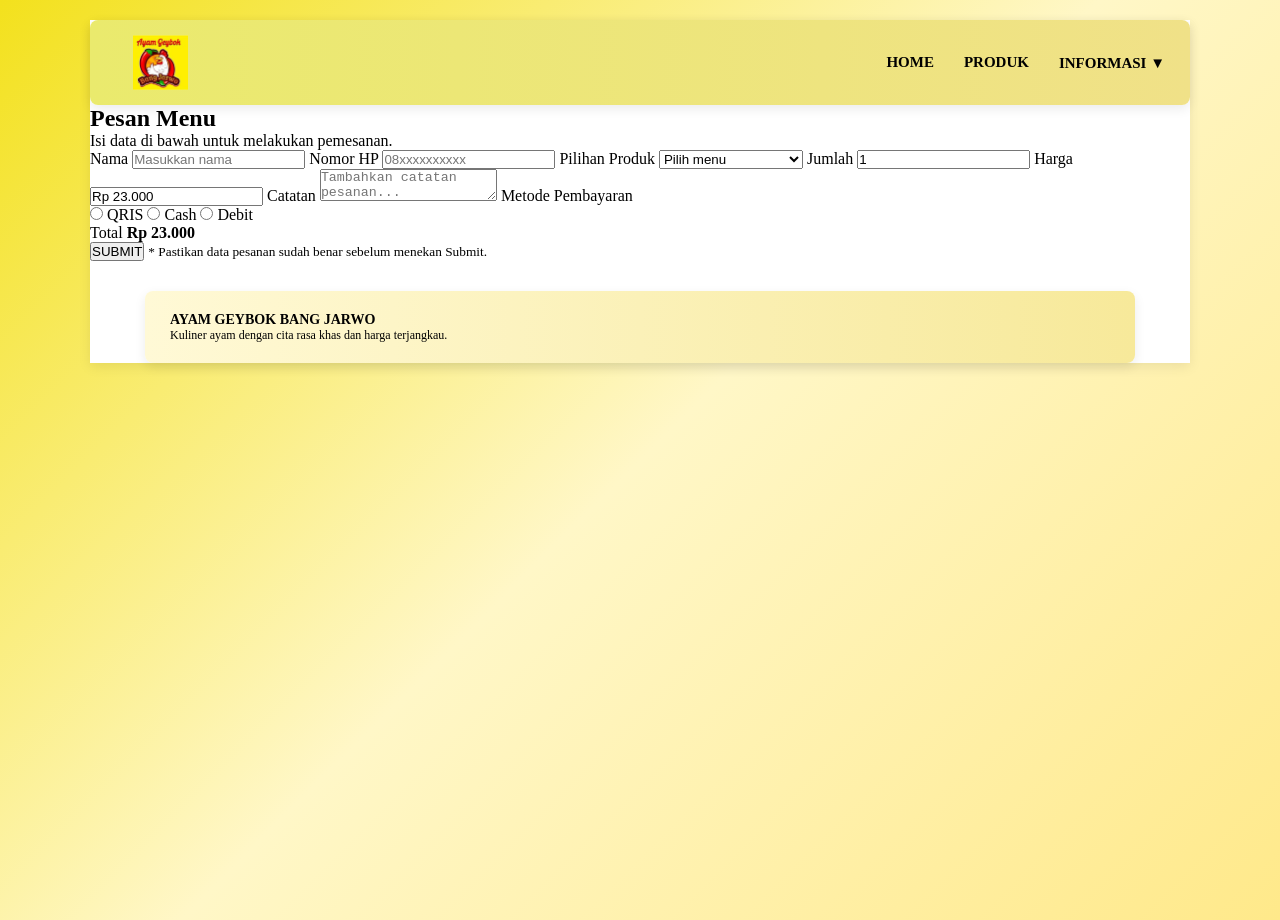
==== pemesanan.html @ 00e45d8b "Merge pull request #2 from Marvine236/patch-2 Add Pemesanan page with order form" ====
<!DOCTYPE html>
<html lang="id">

<head>

    <meta charset="UTF-8">

    <meta name="viewport"
        content="width=device-width, initial-scale=1.0">

    <title>Pemesanan - Ayam Geybok Bang Jarwo</title>

    <link rel="stylesheet" href="style.css">

</head>


<body>

<div class="container">


    <!-- HEADER -->
    <header>

        <div class="logo">

            <img src="image/logo.jpg"
                alt="Logo UMKM">

        </div>


        <nav>

            <a href="index.html">
                HOME
            </a>

            <a href="index.html#produk">
                PRODUK
            </a>


            <div class="dropdown">

                <a href="#">
                    INFORMASI ▼
                </a>


                <div class="dropdown-content">

                    <a href="index.html#produk">
                        PRODUK UNGGULAN
                    </a>

                    <a href="index.html#lokasi">
                        LOKASI
                    </a>

                    <a href="pemesanan.html">
                        PEMESANAN
                    </a>

                </div>

            </div>

        </nav>

    </header>


    <!-- FORM PEMESANAN -->
    <section class="order">

        <div class="order-container">

            <h2>
                Pesan Menu
            </h2>

            <p>
                Isi data di bawah untuk melakukan pemesanan.
            </p>


            <form>


                <!-- NAMA -->
                <label for="nama">
                    Nama
                </label>

                <input
                    type="text"
                    id="nama"
                    placeholder="Masukkan nama">


                <!-- NOMOR HP -->
                <label for="nomor">
                    Nomor HP
                </label>

                <input
                    type="text"
                    id="nomor"
                    placeholder="08xxxxxxxxxx">


                <!-- PRODUK -->
                <label for="produk">
                    Pilihan Produk
                </label>

                <select id="produk">

                    <option>
                        Pilih menu
                    </option>

                    <option>
                        Paket Ayam Blonde
                    </option>

                    <option>
                        Paket Ayam Geybok
                    </option>

                    <option>
                        Paket Ayam Kriuk
                    </option>

                </select>


                <!-- JUMLAH -->
                <label for="jumlah">
                    Jumlah
                </label>

                <input
                    type="number"
                    id="jumlah"
                    value="1"
                    min="1">


                <!-- HARGA -->
                <label for="harga">
                    Harga
                </label>

                <input
                    type="text"
                    id="harga"
                    value="Rp 23.000"
                    readonly>


                <!-- CATATAN -->
                <label for="catatan">
                    Catatan
                </label>

                <textarea
                    id="catatan"
                    placeholder="Tambahkan catatan pesanan..."></textarea>


                <!-- PEMBAYARAN -->
                <label>
                    Metode Pembayaran
                </label>


                <div class="payment">

                    <label>

                        <input
                            type="radio"
                            name="payment"
                            value="QRIS">

                        QRIS

                    </label>


                    <label>

                        <input
                            type="radio"
                            name="payment"
                            value="Cash">

                        Cash

                    </label>


                    <label>

                        <input
                            type="radio"
                            name="payment"
                            value="Debit">

                        Debit

                    </label>

                </div>


                <!-- TOTAL -->
                <div class="total">

                    <span>
                        Total
                    </span>

                    <strong>
                        Rp 23.000
                    </strong>

                </div>


                <!-- SUBMIT -->
                <button
                    type="button"
                    onclick="alert('Pesanan berhasil dikirim!')">

                    SUBMIT

                </button>


                <small>

                    * Pastikan data pesanan sudah benar
                    sebelum menekan Submit.

                </small>


            </form>

        </div>

    </section>


    <!-- FOOTER -->
    <footer>

        <div class="footer-content">

            <h3>
                AYAM GEYBOK BANG JARWO
            </h3>

            <p>
                Kuliner ayam dengan cita rasa khas
                dan harga terjangkau.
            </p>

            <div class="social">

                <a href="#">
                    <i class="fab fa-instagram"></i>
                </a>

                <a href="#">
                    <i class="fab fa-facebook"></i>
                </a>

                <a href="#">
                    <i class="fab fa-whatsapp"></i>
                </a>

            </div>

        </div>

    </footer>


</div>

</body>
</html>
---- style.css ----
/* reset keseluruhan */
* {
    margin: 0;
    padding: 0;
    box-sizing: border-box;
}

/* warna */
:root {
    --yellow: #f3e11d;
    --yellow-light: #fff7c7;
    --yellow-soft: #ffe98a;

    --header-light: #eaea6d;
    --header-soft: #f0e188;

    --footer-light: #fcfcb3;
    --footer-soft: #e2e45f;

    --black: #000000;
    --brown: #6b4f00;
    --red: chocolate;
    --white: #ffffff;
}

/* body */
body {
    font-family: Georgia, 'Times New Roman', Times, serif;
    background: linear-gradient(135deg, #f3e11d, #fff7c7,#ffe98a);
    color: black;
    min-height: 100vh;
}

/* container */
.container {
    width: 90%;
    max-width: 1100px;
    margin: 20px auto;
    background-color: white;
    box-shadow: 0 4px 12px rgba(0, 0, 0, 0.08);
}

/* header */
header {
    width: 100%;
    min-height: 55px;
    padding: 15px 25px;
    display: flex;
    justify-content: space-between;
    align-items: center;
    background: linear-gradient(90deg,#eaea6d, #f0e188 );
    border-radius: 8px;
    box-shadow: 0 4px 12px rgba(0, 0, 0, 0.08);
}

/* logo */
.logo {
    font-size: 10px;
    font-weight: bold;
    line-height: 10px;
}

.logo span {
    display: block;
    font-size: 10px;
}

/* gambar logo di header */
.logo img {
    display: block;
    width: 90px;
    height: 55px;
    object-fit: contain;
}

/* navigasi */
nav {
    display: flex;
    align-items: center;
    gap: 30px;
}

nav a {
    color: black;
    font-size: 15px;
    font-weight: bold;
    cursor: pointer;
    text-decoration: none;
    white-space: nowrap;
}

nav a:hover {
    color: #6b4f00;
}

/* dropdown */
.dropdown {
    position: relative;
}

.dropdown-content {
    position: absolute;
    top: 25px;
    right: 0;
    width: 150px;
    padding: 8px 0;
    background: linear-gradient(135deg,#f3e11d,#fff7c7);
    border-radius: 10px;
    display: none;
    box-shadow: 0 5px 15px rgba(0, 0, 0, 0.15);
    z-index: 100;
}

.dropdown:hover .dropdown-content {
    display: block;
}

.dropdown-content a {
    display: block;
    padding: 9px 15px;
    font-size: 10px;
    font-weight: bold;
    color: black;
    text-decoration: none;
    white-space: normal;
}

.dropdown-content a:hover {
    background: #f3e11d;
    color: #6b4f00;
}


/* bagian umkm / hero */
.hero {
    width: 100%;
    min-height: 190px;
    padding: 20px;
    display: flex;
    flex-direction: row;
    align-items: center;
    justify-content: space-between;
    gap: 30px;
    background-color: #fffdf0;
}

/* teks */
.hero-text {
    width: 45%;
}

.hero-text h1 {
    margin-bottom: 12px;
    font-size: clamp(25px, 3vw, 35px);
    font-weight: 900;
    color: black;
}

.hero-text p {
    margin-bottom: 18px;
    font-size: 13px;
    line-height: 1.5;
    max-width: 450px;
}

/* button */
.button {
    display: inline-block;
    padding: 8px 11px;
    background-color: black;
    color: white;
    text-decoration: none;
    font-size: 10px;
    font-weight: bold;
    border-radius: 15px;
    transition: 0.2s;
}

.button:hover {
    background-color: #6b4f00;
}

/* gambar di hero */
.hero-image {
    width: 45%;
}

.hero-image img {
    display: block;
    width: 100%;
    height: 300px;
    object-fit: cover;
    border: 1px solid black;
    border-radius: 5px;
}

/* produk ungulan */
.products {
    width: 100%;
    padding: 25px 20px;
    background: linear-gradient(135deg,#fff7c7,#ffe98a);
}

.products h2 {
    margin-bottom: 15px;
    font-size: 20px;
    color: black;
}

/* produk list */
.product-list {
    width: 100%;
    display: flex;
    flex-direction: row;
    gap: 12px;
}

/* produk card */
.product-card {
    flex: 1;
    min-width: 0;
}

.product-card img {
    display: block;
    width: 100%;
    height: 200px;
    object-fit: cover;
    border: 1px solid black;
    border-radius: 4px;
}

.product-card p {
    margin-top: 7px;
    font-size: 8px;
    font-weight: bold;
}

.product-card span {
    display: block;
    margin-top: 3px;
    font-size: 8px;
    color: #6b4f00;
}

/* lokasi */
.location {
    width: 100%;
    padding: 25px 20px;
    min-height: 210px;
    display: flex;
    flex-direction: row;
    align-items: center;
    justify-content: space-between;
    gap: 30px;
    background-color: #fffdf0;
}

/* teks di lokasi */
.location-text {
    width: 35%;
}

.location-text h2 {
    margin-bottom: 8px;
    font-size: 20px;
    color: black;
}

.location-text p {
    font-size: 15px;
    line-height: 1.5;
    max-width: 350px;
}

/* gambar di lokasi */
.location-image {
    width: 55%;
}

.location-image img {
    display: block;
    width: 100%;
    height: 100px;
    object-fit: cover;
    border: 1px solid black;
    border-radius: 5px;
}

/* footer */
footer {
    width: 90%;
    max-width: 1100px;
    margin: 30px auto;
    padding: 20px 25px;
    display: flex;
    justify-content: space-between;
    align-items: center;
    background: linear-gradient(90deg, #fff9d6, #f7e99a);
    font-size: 12px;
    border-radius: 8px;
    box-shadow: 0 4px 12px rgba(0,0,0,0.08);
    flex-wrap: wrap;
    gap: 15px;
}

.footer-left {
    display: flex;
    align-items: center;
    gap: 10px;
    font-weight: bold;
}

.footer-left img {
    width: 40px;
    height: 40px;
    border-radius: 50%;
    object-fit: cover;
}

.footer-social {
    display: flex;
    gap: 18px;
    flex-wrap: wrap;
}

.social-item {
    display: flex;
    align-items: center;
    gap: 6px;
    color: black;
    text-decoration: none;
    font-size: 11px;
    font-weight: bold;
    transition: transform 0.2s, color 0.2s;
}

.social-item i {
    font-size: 16px;
}

.social-item:hover {
    color: #6b4f00;
    transform: scale(1.05);
}

/* responsiv table */
@media (max-width: 750px) {

    .container {
        width: 94%;
        margin: 10px auto;
    }

    /* header */
    nav {
        gap: 15px;
    }
    nav a {
        font-size: 7px;
    }

    /* umkm */
    .hero {
        gap: 20px;

        padding: 18px;
    }
    .hero-image img {
        height: 150px;
    }

    /* produk */

    .product-list {
        gap: 8px;
    }
    .product-card img {
        height: 110px;
        object-fit: contain;
    }

    /* lokasi */
    .location {
        gap: 20px;
        padding: 18px;
    }
    .location-image img,
    .location-image iframe {
        height: 150px;
    }
}

/* set otomatis ukuran */
@media (max-width: 550px) {
    .container {
        width: 95%;
        margin: 5px auto;
    }

    /* header */
    header {
        padding: 10px;

        min-height: 50px;
    }
    nav {
        gap: 8px;
    }
    nav a {
        font-size: 6px;
    }
    .logo {
        font-size: 8px;
    }
    .logo span {
        font-size: 6px;
    }

    /* umkm */
    .hero {
        flex-direction: column;
        align-items: stretch;
        gap: 15px;
        padding: 15px;
    }
    .hero-text {
        width: 100%;
    }
    .hero-text h1 {
        font-size: 28px;
    }
    .hero-text p {
        font-size: 8px;

        max-width: 100%;
    }
    .hero-image {
        width: 100%;
    }
    .hero-image img {
        width: 100%;

        height: auto;

        aspect-ratio: 1.8 / 1;
    }

    /* produk */
    .products {
        padding: 18px 15px;
    }
    .products h2 {
        font-size: 19px;
    }
    .product-list {
        flex-direction: column;

        gap: 15px;
    }
    .product-card {
        width: 100%;
    }
    .product-card img {
        width: 100%;
        height: 150px;
        object-fit: contain;
        aspect-ratio: 2 / 1;
    }
    .product-card p {
        font-size: 8px;
    }
    .product-card span {
        font-size: 8px;
    }

    /* lokasi */
    .location {
        flex-direction: column;
        align-items: stretch;
        gap: 15px;
        padding: 18px 15px;
    }
    .location-text {
        width: 100%;
    }
    .location-text p {
        max-width: 100%;
    }
    .location-image {
        width: 100%;
    }
    .location-image img,
    .location-image iframe {
        width: 100%;

        height: auto;

        aspect-ratio: 1.6 / 1;
    }
    /* footer */
    footer {
        padding: 15px 10px;
    }
    .social {
        gap: 8px;
    }
    .social a {
        font-size: 6px;
    }
}
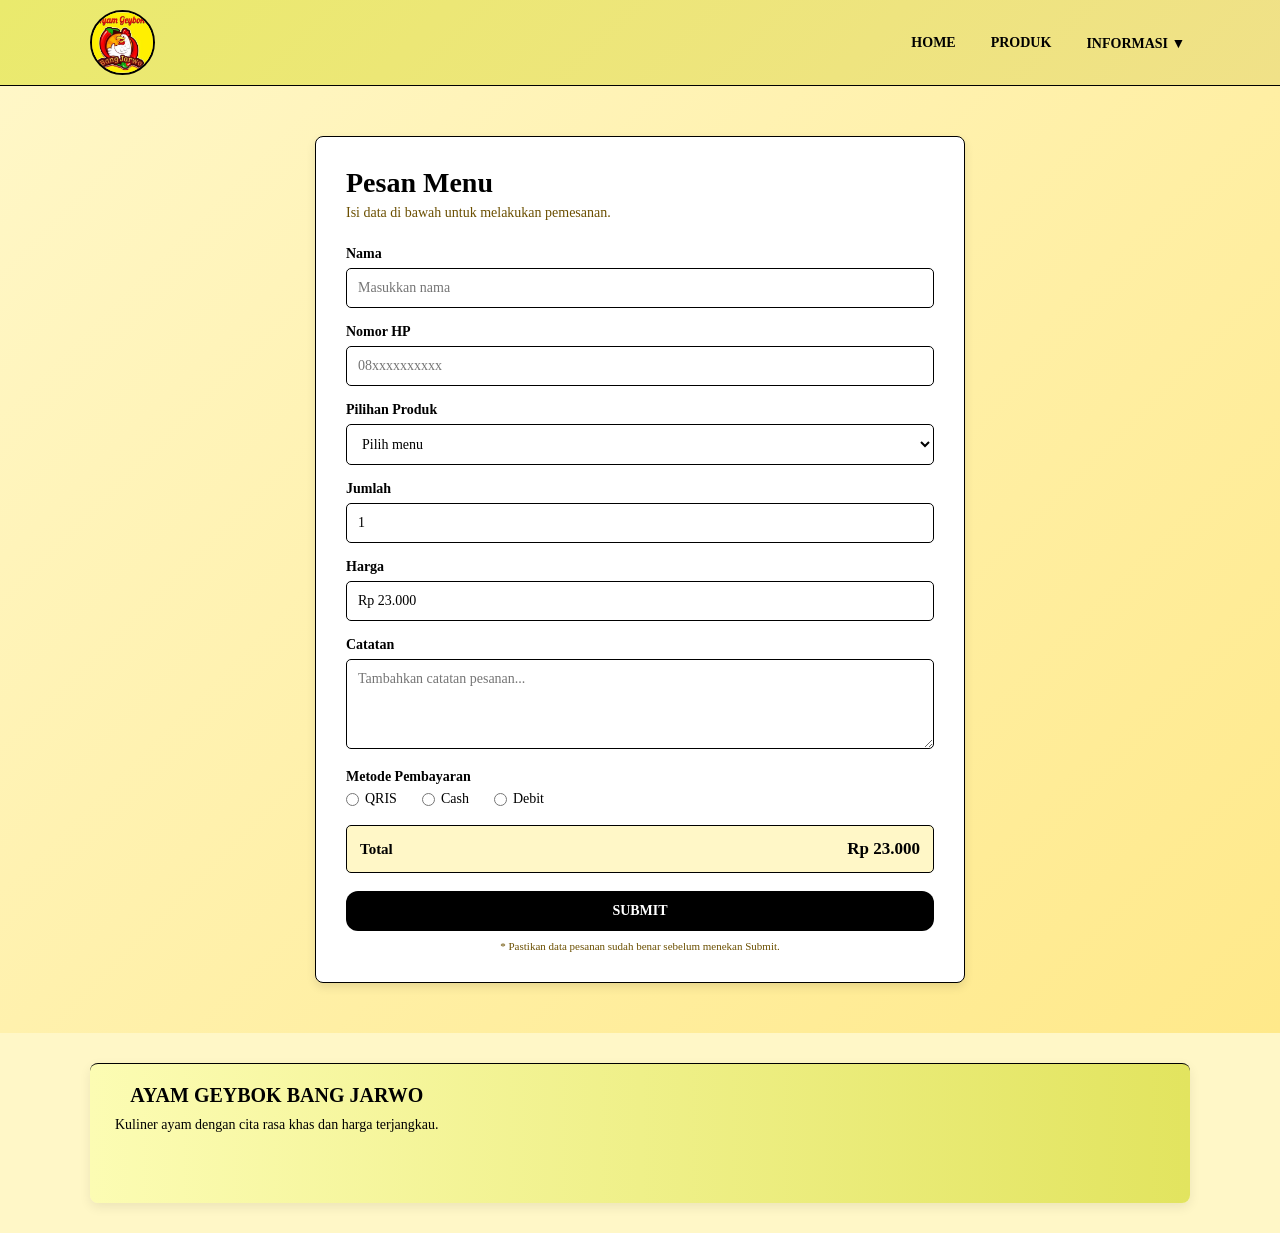
==== commit 3288cde5: "Update website" ====
--- a/pemesanan.html
+++ b/pemesanan.html
@@ -4,91 +4,63 @@
 <head>
 
     <meta charset="UTF-8">
-
     <meta name="viewport"
         content="width=device-width, initial-scale=1.0">
-
     <title>Pemesanan - Ayam Geybok Bang Jarwo</title>
-
     <link rel="stylesheet" href="style.css">
 
 </head>
-
-
 <body>
 
 <div class="container">
-
-
     <!-- HEADER -->
     <header>
-
         <div class="logo">
-
             <img src="image/logo.jpg"
                 alt="Logo UMKM">
-
         </div>
-
 
         <nav>
 
             <a href="index.html">
                 HOME
             </a>
-
             <a href="index.html#produk">
                 PRODUK
             </a>
-
-
             <div class="dropdown">
 
                 <a href="#">
                     INFORMASI ▼
                 </a>
 
-
                 <div class="dropdown-content">
-
                     <a href="index.html#produk">
                         PRODUK UNGGULAN
                     </a>
-
                     <a href="index.html#lokasi">
                         LOKASI
                     </a>
-
                     <a href="pemesanan.html">
                         PEMESANAN
                     </a>
-
                 </div>
-
             </div>
-
         </nav>
-
     </header>
 
 
     <!-- FORM PEMESANAN -->
     <section class="order">
-
         <div class="order-container">
 
             <h2>
                 Pesan Menu
             </h2>
-
             <p>
                 Isi data di bawah untuk melakukan pemesanan.
             </p>
-
-
             <form>
-
-
                 <!-- NAMA -->
                 <label for="nama">
                     Nama
@@ -99,18 +71,15 @@
                     id="nama"
                     placeholder="Masukkan nama">
 
-
                 <!-- NOMOR HP -->
                 <label for="nomor">
                     Nomor HP
                 </label>
-
                 <input
                     type="text"
                     id="nomor"
                     placeholder="08xxxxxxxxxx">
 
-
                 <!-- PRODUK -->
                 <label for="produk">
                     Pilihan Produk
@@ -135,7 +104,6 @@
                     </option>
 
                 </select>
-
 
                 <!-- JUMLAH -->
                 <label for="jumlah">
@@ -189,8 +157,6 @@
                         QRIS
 
                     </label>
-
-
                     <label>
 
                         <input
@@ -201,8 +167,6 @@
                         Cash
 
                     </label>
-
-
                     <label>
 
                         <input
@@ -216,7 +180,6 @@
 
                 </div>
 
-
                 <!-- TOTAL -->
                 <div class="total">
 
@@ -239,58 +202,39 @@
                     SUBMIT
 
                 </button>
-
-
                 <small>
 
                     * Pastikan data pesanan sudah benar
                     sebelum menekan Submit.
 
                 </small>
-
-
             </form>
-
         </div>
-
     </section>
-
 
     <!-- FOOTER -->
     <footer>
-
         <div class="footer-content">
-
             <h3>
                 AYAM GEYBOK BANG JARWO
             </h3>
-
             <p>
                 Kuliner ayam dengan cita rasa khas
                 dan harga terjangkau.
             </p>
-
             <div class="social">
-
                 <a href="#">
                     <i class="fab fa-instagram"></i>
                 </a>
-
                 <a href="#">
                     <i class="fab fa-facebook"></i>
                 </a>
-
                 <a href="#">
                     <i class="fab fa-whatsapp"></i>
                 </a>
-
             </div>
-
         </div>
-
     </footer>
-
-
 </div>
 
 </body>
--- a/style.css
+++ b/style.css
@@ -1,512 +1,641 @@
-/* reset keseluruhan */
+:root { /*mengatur wrna sesuai color pallete*/
+    --yellow: #f3e11d;
+    --yellow-light: #fff7c7;
+    --yellow-soft: #ffe98a;
+
+    --header-light: #eaea6d;
+    --header-soft: #f0e188;
+
+    --footer-light: #fcfcb3;
+    --footer-soft: #e2e45f;
+
+    --black: #000000;
+    --brown: #6b4f00;
+    --red: chocolate;
+
+    --white: #ffffff;
+    --pure-white-gold: #fffdf0;
+}
+
+/* =========================
+   RESET
+========================= */
+
 * {
     margin: 0;
     padding: 0;
     box-sizing: border-box;
 }
 
-/* warna */
-:root {
-    --yellow: #f3e11d;
-    --yellow-light: #fff7c7;
-    --yellow-soft: #ffe98a;
-
-    --header-light: #eaea6d;
-    --header-soft: #f0e188;
-
-    --footer-light: #fcfcb3;
-    --footer-soft: #e2e45f;
-
-    --black: #000000;
-    --brown: #6b4f00;
-    --red: chocolate;
-    --white: #ffffff;
-}
-
-/* body */
+html {
+    scroll-behavior: smooth;
+}
+
 body {
     font-family: Georgia, 'Times New Roman', Times, serif;
-    background: linear-gradient(135deg, #f3e11d, #fff7c7,#ffe98a);
-    color: black;
+
+    background: var(--yellow-light);
+
+    color: var(--black);
+}
+/* =========================
+   CONTAINER
+========================= */
+
+.container {
+    width: 100%;
     min-height: 100vh;
 }
-
-/* container */
-.container {
-    width: 90%;
+/* =========================
+   HEADER
+========================= */
+header {
+    width: 100%;
+    min-height: 80px;
+    padding: 10px 7%;
+    display: flex;
+    justify-content: space-between;
+    align-items: center;
+
+    /* gradasi backround */
+    background: linear-gradient(
+        135deg,
+        var(--header-light),
+        var(--header-soft)
+    );
+    /* gaaris dibawah header */
+    border-bottom: 1px solid var(--black);
+}
+/* LOGO */
+
+.logo {
+    display: flex;
+    align-items: center;
+}
+.logo img {
+    width: 65px;
+    height: 65px;
+
+    object-fit: cover;
+    border-radius: 50%;
+    border: 2px solid var(--black);
+}
+/* NAVIGATION */
+
+nav {
+    display: flex;
+    align-items: center;
+    gap: 25px; /*mngatur jarak */
+}
+nav a {
+    position: relative;
+    color: var(--black);
+    text-decoration: none;
+    font-size: 14px;
+    font-weight: bold;
+    padding: 10px 5px;
+}
+/*efek warna saat kursor diarahkan */
+nav a:hover {
+    color: var(--brown);
+}
+
+
+/* =========================
+   DROPDOWN
+========================= */
+.dropdown {
+    position: relative;
+}/*tampilan dropdown*/
+.dropdown-content {
+    display: none;
+    position: absolute;
+    top: 100%;
+    right: 0;
+    min-width: 190px;
+    background: var(--white);
+    border: 1px solid var(--black);
+    border-radius: 5px;
+    box-shadow: 0 4px 8px rgba(0, 0, 0, 0.15);
+    z-index: 100;
+}
+.dropdown-content a {
+    display: block;
+    padding: 12px 15px;
+    font-size: 13px;
+    color: var(--black);
+    white-space: nowrap;
+}
+.dropdown-content a:hover {
+    background: var(--yellow-light);
+    color: var(--brown);
+}
+/*memindahkan dropwon ke menu yang dipilih*/
+.dropdown:hover .dropdown-content {
+    display: block;
+}
+/* =========================
+   HERO - HALAMAN 1
+========================= */
+.hero {
+    width: 100%;
+    min-height: 520px;
+    padding: 60px 7%;
+    display: flex;/*text dan gambar berdampingan*/
+    align-items: center;
+    justify-content: space-between;/*mengatur posisi text dan gambar*/
+    gap: 50px;
+
+    background: linear-gradient(
+        135deg,
+        var(--yellow-light),
+        var(--yellow-soft)
+    );
+}
+/* HERO TEXT */
+
+.hero-text {
+    flex: 1;
+    max-width: 600px;
+}
+/* H1 atau judul */
+.hero-text h1 {
+    margin-bottom: 20px;
+    font-size: 42px;
+    line-height: 1.15;
+    color: var(--black);
+}
+.hero-text p {
+    margin-bottom: 25px;
+    font-size: 16px;
+    line-height: 1.8;
+    text-align: justify;
+}
+/* BUTTON HERO */
+.button {
+    display: inline-block;
+    padding: 12px 25px;
+    background: var(--black);
+    color: var(--white);
+    text-decoration: none;
+    border-radius: 12px;
+    font-size: 14px;
+    font-weight: bold;
+}
+.button:hover {
+    background: var(--brown);
+}
+/* HERO IMAGE */
+.hero-image {
+    flex: 1;
+    display: flex;
+    justify-content: center;
+}
+.hero-image img {
+    width: 100%;
+    max-width: 520px;
+    height: 350px;
+    object-fit: cover;
+    border-radius: 10px;
+    border: 1px solid var(--black);
+}
+/* =========================
+   PRODUK UNGGULAN
+========================= */
+
+.products {
+    padding: 60px 7%;
+    background: var(--pure-white-gold);
+    text-align: center;
+}
+.products h2 {
+    margin-bottom: 35px;
+    font-size: 30px;
+}
+/* produk card untuk gambar */
+.product-list {
+    display: grid;
+    grid-template-columns: repeat(3, 1fr);
+    gap: 25px;
     max-width: 1100px;
-    margin: 20px auto;
-    background-color: white;
-    box-shadow: 0 4px 12px rgba(0, 0, 0, 0.08);
-}
-
-/* header */
-header {
-    width: 100%;
-    min-height: 55px;
-    padding: 15px 25px;
-    display: flex;
-    justify-content: space-between;
-    align-items: center;
-    background: linear-gradient(90deg,#eaea6d, #f0e188 );
+    margin: auto;
+}
+/*efek saat cursor diarahkan ke card */
+.product-card {
+    padding: 15px;
+    background: var(--white);
+    border: 1px solid var(--black);
     border-radius: 8px;
-    box-shadow: 0 4px 12px rgba(0, 0, 0, 0.08);
-}
-
-/* logo */
-.logo {
-    font-size: 10px;
+    transition: 0.2s;
+}
+.product-card:hover {
+    transform: translateY(-4px);
+    box-shadow: 0 5px 10px rgba(0, 0, 0, 0.15);
+}
+.product-card img {
+    width: 100%;
+    height: 220px;
+    object-fit: cover;
+    border-radius: 5px;
+    margin-bottom: 15px;
+}
+/*nama produk */
+.product-card p {
+    margin-bottom: 8px;
+    font-size: 16px;
     font-weight: bold;
-    line-height: 10px;
-}
-
-.logo span {
-    display: block;
-    font-size: 10px;
-}
-
-/* gambar logo di header */
-.logo img {
-    display: block;
-    width: 90px;
-    height: 55px;
-    object-fit: contain;
-}
-
-/* navigasi */
-nav {
-    display: flex;
-    align-items: center;
-    gap: 30px;
-}
-
-nav a {
-    color: black;
+}
+/* harga produk */
+.product-card span {
     font-size: 15px;
     font-weight: bold;
-    cursor: pointer;
-    text-decoration: none;
-    white-space: nowrap;
-}
-
-nav a:hover {
-    color: #6b4f00;
-}
-
-/* dropdown */
-.dropdown {
-    position: relative;
-}
-
-.dropdown-content {
-    position: absolute;
-    top: 25px;
-    right: 0;
-    width: 150px;
-    padding: 8px 0;
-    background: linear-gradient(135deg,#f3e11d,#fff7c7);
-    border-radius: 10px;
-    display: none;
-    box-shadow: 0 5px 15px rgba(0, 0, 0, 0.15);
-    z-index: 100;
-}
-
-.dropdown:hover .dropdown-content {
-    display: block;
-}
-
-.dropdown-content a {
-    display: block;
-    padding: 9px 15px;
-    font-size: 10px;
-    font-weight: bold;
-    color: black;
-    text-decoration: none;
-    white-space: normal;
-}
-
-.dropdown-content a:hover {
-    background: #f3e11d;
-    color: #6b4f00;
-}
-
-
-/* bagian umkm / hero */
-.hero {
-    width: 100%;
-    min-height: 190px;
-    padding: 20px;
-    display: flex;
-    flex-direction: row;
+    color: var(--brown);
+}
+/* =========================
+   LOKASI 
+========================= */
+.location {
+    padding: 60px 7%;
+    display: flex;
     align-items: center;
     justify-content: space-between;
-    gap: 30px;
-    background-color: #fffdf0;
-}
-
-/* teks */
-.hero-text {
-    width: 45%;
-}
-
-.hero-text h1 {
-    margin-bottom: 12px;
-    font-size: clamp(25px, 3vw, 35px);
-    font-weight: 900;
-    color: black;
-}
-
-.hero-text p {
-    margin-bottom: 18px;
-    font-size: 13px;
-    line-height: 1.5;
-    max-width: 450px;
-}
-
-/* button */
-.button {
-    display: inline-block;
-    padding: 8px 11px;
-    background-color: black;
-    color: white;
-    text-decoration: none;
-    font-size: 10px;
-    font-weight: bold;
-    border-radius: 15px;
-    transition: 0.2s;
-}
-
-.button:hover {
-    background-color: #6b4f00;
-}
-
-/* gambar di hero */
-.hero-image {
-    width: 45%;
-}
-
-.hero-image img {
-    display: block;
-    width: 100%;
-    height: 300px;
-    object-fit: cover;
-    border: 1px solid black;
-    border-radius: 5px;
-}
-
-/* produk ungulan */
-.products {
-    width: 100%;
-    padding: 25px 20px;
-    background: linear-gradient(135deg,#fff7c7,#ffe98a);
-}
-
-.products h2 {
-    margin-bottom: 15px;
-    font-size: 20px;
-    color: black;
-}
-
-/* produk list */
-.product-list {
-    width: 100%;
-    display: flex;
-    flex-direction: row;
-    gap: 12px;
-}
-
-/* produk card */
-.product-card {
+    gap: 40px;
+
+    background: linear-gradient(
+        135deg,
+        var(--yellow-light),
+        var(--yellow-soft)
+    );
+}
+.location-text {
     flex: 1;
-    min-width: 0;
-}
-
-.product-card img {
-    display: block;
-    width: 100%;
-    height: 200px;
-    object-fit: cover;
-    border: 1px solid black;
-    border-radius: 4px;
-}
-
-.product-card p {
-    margin-top: 7px;
-    font-size: 8px;
-    font-weight: bold;
-}
-
-.product-card span {
-    display: block;
-    margin-top: 3px;
-    font-size: 8px;
-    color: #6b4f00;
-}
-
-/* lokasi */
-.location {
-    width: 100%;
-    padding: 25px 20px;
-    min-height: 210px;
-    display: flex;
-    flex-direction: row;
-    align-items: center;
-    justify-content: space-between;
-    gap: 30px;
-    background-color: #fffdf0;
-}
-
-/* teks di lokasi */
-.location-text {
-    width: 35%;
-}
-
+}
+/* judul lokasi */
 .location-text h2 {
-    margin-bottom: 8px;
-    font-size: 20px;
-    color: black;
-}
-
+    margin-bottom: 20px;
+    font-size: 30px;
+}
+/* keterangan lokasi */
 .location-text p {
     font-size: 15px;
-    line-height: 1.5;
-    max-width: 350px;
-}
-
-/* gambar di lokasi */
+    line-height: 1.8;
+    text-align: justify;
+}
 .location-image {
-    width: 55%;
-}
-
-.location-image img {
+    flex: 1;
+    display: flex;
+    justify-content: center;
+}
+.location-image iframe {
+    width: 100%;
+    max-width: 600px;
+    height: 350px;
+    border: 1px solid var(--black);
+    border-radius: 8px;
+}
+/* =========================
+   FOOTER
+========================= */
+
+footer {
+    width: 100%;
+    padding: 35px;
+
+    background: linear-gradient(
+        135deg,
+        var(--footer-light),
+        var(--footer-soft)
+    );
+
+    border-top: 1px solid var(--black);
+    text-align: center;
+}
+
+.footer-content h3 {
+    margin-bottom: 10px;
+    font-size: 20px;
+}
+.footer-content p {
+    margin-bottom: 15px;
+    font-size: 14px;
+}
+.social {
+    display: flex;
+    justify-content: center;
+    gap: 20px;
+}
+.social a {
+    display: flex;
+    justify-content: center;
+    align-items: center;
+    width: 35px;
+    height: 35px;
+    color: var(--black);
+    text-decoration: none;
+    font-size: 18px;
+}
+.social a:hover {
+    color: var(--brown);
+}
+/* ==================================================
+    FORM PEMESANAN
+================================================== */
+.order {
+    min-height: 700px;
+    padding: 50px 20px;
+    display: flex;
+    justify-content: center;
+    align-items: center;
+
+    background: linear-gradient(
+        135deg,
+        var(--yellow-light),
+        var(--yellow-soft)
+    );
+}
+/* FORM CONTAINER */
+.order-container {
+    width: 100%;
+    max-width: 650px;
+    padding: 30px;
+    background: var(--white);
+    border: 1px solid var(--black);
+    border-radius: 8px;
+    box-shadow: 0 4px 10px rgba(
+        0,
+        0,
+        0,
+        0.1
+    );
+}
+/* JUDUL FORM */
+.order-container h2 {
+    margin-bottom: 6px;
+    font-size: 28px;
+    color: var(--black);
+}
+.order-container > p {
+    margin-bottom: 25px;
+    font-size: 14px;
+    color: var(--brown);
+}
+/* LABEL */
+.order-container form > label {
     display: block;
-    width: 100%;
-    height: 100px;
-    object-fit: cover;
-    border: 1px solid black;
+    margin-bottom: 6px;
+    font-size: 14px;
+    font-weight: bold;
+}
+/* INPUT */
+.order-container input[type="text"],
+.order-container input[type="number"],
+.order-container select,
+.order-container textarea {
+    width: 100%;
+    padding: 11px;
+    margin-bottom: 16px;
+    font-family: Georgia,
+        'Times New Roman',
+        Times,
+        serif;
+
+    font-size: 14px;
+    border: 1px solid var(--black);
     border-radius: 5px;
-}
-
-/* footer */
+    background: var(--white);
+    color: var(--black);
+}
+/* FOCUS */
+.order-container input[type="text"]:focus,
+.order-container input[type="number"]:focus,
+.order-container select:focus,
+.order-container textarea:focus {
+    outline: none;
+    border: 2px solid var(--brown);
+}
+/* TEXTAREA */
+.order-container textarea {
+    height: 90px;
+    resize: vertical;
+}
+/* =========================
+   METODE PEMBAYARAN
+========================= */
+.payment {
+    display: flex;
+    align-items: center;
+    gap: 25px;
+    margin-bottom: 18px;
+}
+.payment label {
+    display: flex !important;
+    align-items: center;
+    gap: 6px;
+    margin: 0 !important;
+    font-size: 14px;
+    font-weight: normal !important;
+}
+.payment input[type="radio"] {
+    width: auto !important;
+    margin: 0 !important;
+    padding: 0 !important;
+}
+/* =========================
+   TOTAL
+========================= */
+.total {
+    display: flex;
+    justify-content: space-between;
+    align-items: center;
+    padding: 13px;
+    margin-bottom: 18px;
+    background: var(--yellow-light);
+    border: 1px solid var(--black);
+    border-radius: 5px;
+}
+/* ================= FOOTER ================= */
 footer {
-    width: 90%;
+    width: 100%;
     max-width: 1100px;
     margin: 30px auto;
     padding: 20px 25px;
     display: flex;
     justify-content: space-between;
     align-items: center;
-    background: linear-gradient(90deg, #fff9d6, #f7e99a);
+    background: linear-gradient(90deg, var(--footer-light), var(--footer-soft));
     font-size: 12px;
     border-radius: 8px;
-    box-shadow: 0 4px 12px rgba(0,0,0,0.08);
+    box-shadow: 0 4px 12px rgba(0, 0, 0, 0.08);
     flex-wrap: wrap;
     gap: 15px;
 }
-
-.footer-left {
-    display: flex;
-    align-items: center;
-    gap: 10px;
+.total span {
+    font-size: 15px;
     font-weight: bold;
 }
-
-.footer-left img {
-    width: 40px;
-    height: 40px;
-    border-radius: 50%;
-    object-fit: cover;
-}
-
-.footer-social {
-    display: flex;
-    gap: 18px;
-    flex-wrap: wrap;
-}
-
-.social-item {
-    display: flex;
-    align-items: center;
-    gap: 6px;
-    color: black;
-    text-decoration: none;
+.total strong {
+    font-size: 17px;
+}
+/* =========================
+   SUBMIT BUTTON
+========================= */
+.order-container button {
+    width: 100%;
+    padding: 12px;
+    background: var(--black);
+    color: var(--white);
+    border: none;
+    border-radius: 12px;
+
+    font-family: Georgia,
+        'Times New Roman',
+        Times,
+        serif;
+    font-size: 14px;
+    font-weight: bold;
+    cursor: pointer;
+}
+.order-container button:hover {
+    background: var(--brown);
+}
+/* KETERANGAN */
+.order-container small {
+    display: block;
+    margin-top: 9px;
+    text-align: center;
     font-size: 11px;
-    font-weight: bold;
-    transition: transform 0.2s, color 0.2s;
-}
-
-.social-item i {
-    font-size: 16px;
-}
-
-.social-item:hover {
-    color: #6b4f00;
-    transform: scale(1.05);
-}
-
-/* responsiv table */
-@media (max-width: 750px) {
-
-    .container {
-        width: 94%;
-        margin: 10px auto;
-    }
-
-    /* header */
+    color: var(--brown);
+}
+/* =========================
+   RESPONSIVE
+========================= */
+@media (max-width: 900px) {
+    /* HEADER */
+    header {
+        padding: 10px 5%;
+    }
     nav {
         gap: 15px;
     }
-    nav a {
-        font-size: 7px;
-    }
-
-    /* umkm */
+    /* HERO */
     .hero {
-        gap: 20px;
-
-        padding: 18px;
+        padding: 45px 5%;
+        flex-direction: column;
+        text-align: center;
+    }
+    .hero-text {
+        max-width: 800px;
+    }
+    .hero-text h1 {
+        font-size: 34px;
+    }
+    .hero-text p {
+        text-align: center;
     }
     .hero-image img {
-        height: 150px;
-    }
-
-    /* produk */
-
+        max-width: 600px;
+        height: 320px;
+    }
+    /* PRODUCTS */
+    .products {
+        padding: 50px 5%;
+    }
     .product-list {
-        gap: 8px;
-    }
-    .product-card img {
-        height: 110px;
-        object-fit: contain;
-    }
-
-    /* lokasi */
+        gap: 15px;
+    }
+    /* LOCATION */
     .location {
-        gap: 20px;
-        padding: 18px;
-    }
-    .location-image img,
-    .location-image iframe {
-        height: 150px;
-    }
-}
-
-/* set otomatis ukuran */
-@media (max-width: 550px) {
-    .container {
-        width: 95%;
-        margin: 5px auto;
-    }
-
-    /* header */
-    header {
-        padding: 10px;
-
-        min-height: 50px;
-    }
-    nav {
-        gap: 8px;
-    }
-    nav a {
-        font-size: 6px;
-    }
-    .logo {
-        font-size: 8px;
-    }
-    .logo span {
-        font-size: 6px;
-    }
-
-    /* umkm */
-    .hero {
+        padding: 50px 5%;
         flex-direction: column;
-        align-items: stretch;
-        gap: 15px;
-        padding: 15px;
-    }
-    .hero-text {
-        width: 100%;
-    }
-    .hero-text h1 {
-        font-size: 28px;
-    }
-    .hero-text p {
-        font-size: 8px;
-
-        max-width: 100%;
-    }
-    .hero-image {
-        width: 100%;
-    }
-    .hero-image img {
-        width: 100%;
-
-        height: auto;
-
-        aspect-ratio: 1.8 / 1;
-    }
-
-    /* produk */
-    .products {
-        padding: 18px 15px;
-    }
-    .products h2 {
-        font-size: 19px;
-    }
-    .product-list {
-        flex-direction: column;
-
-        gap: 15px;
-    }
-    .product-card {
-        width: 100%;
-    }
-    .product-card img {
-        width: 100%;
-        height: 150px;
-        object-fit: contain;
-        aspect-ratio: 2 / 1;
-    }
-    .product-card p {
-        font-size: 8px;
-    }
-    .product-card span {
-        font-size: 8px;
-    }
-
-    /* lokasi */
-    .location {
-        flex-direction: column;
-        align-items: stretch;
-        gap: 15px;
-        padding: 18px 15px;
     }
     .location-text {
         width: 100%;
     }
-    .location-text p {
-        max-width: 100%;
-    }
     .location-image {
         width: 100%;
     }
-    .location-image img,
     .location-image iframe {
-        width: 100%;
-
-        height: auto;
-
-        aspect-ratio: 1.6 / 1;
-    }
-    /* footer */
+        max-width: 100%;
+    }
+
+}
+@media (max-width: 600px) {
+    /* HEADER */
+    header {
+        flex-direction: column;
+        gap: 15px;
+        padding: 15px 5%;
+    }
+    nav {
+        flex-wrap: wrap;
+        justify-content: center;
+        gap: 10px;
+    }
+    nav a {
+        font-size: 12px;
+    }
+    .dropdown-content {
+        right: auto;
+        left: 50%;
+        transform: translateX(-50%);
+    }
+    /* HERO */
+    .hero {
+        padding: 35px 5%;
+    }
+    .hero-text h1 {
+        font-size: 27px;
+    }
+    .hero-text p {
+        font-size: 14px;
+        line-height: 1.6;
+    }
+    .hero-image img {
+        height: 250px;
+    }
+    /* PRODUCTS */
+    .products h2 {
+        font-size: 25px;
+    }
+    .product-list {
+        grid-template-columns: 1fr;
+    }
+    .product-card img {
+        height: 230px;
+    }
+    /* LOCATION */
+    .location {
+        padding: 40px 5%;
+    }
+    .location-text h2 {
+        font-size: 25px;
+    }
+    .location-text p {
+        font-size: 14px;
+    }
+    .location-image iframe {
+        height: 300px;
+    }
+    /* FORM PEMESANAN */
+    .order {
+        min-height: auto;
+        padding: 35px 15px;
+    }
+    .order-container {
+        padding: 20px;
+    }
+    .order-container h2 {
+        font-size: 24px;
+    }
+    .payment {
+        flex-direction: column;
+        align-items: flex-start;
+        gap: 10px;
+    }
+    /* FOOTER */
     footer {
-        padding: 15px 10px;
-    }
-    .social {
-        gap: 8px;
-    }
-    .social a {
-        font-size: 6px;
-    }
-}
-
+    width: 100%;
+    padding: 30px 5%;
+}
+
+}
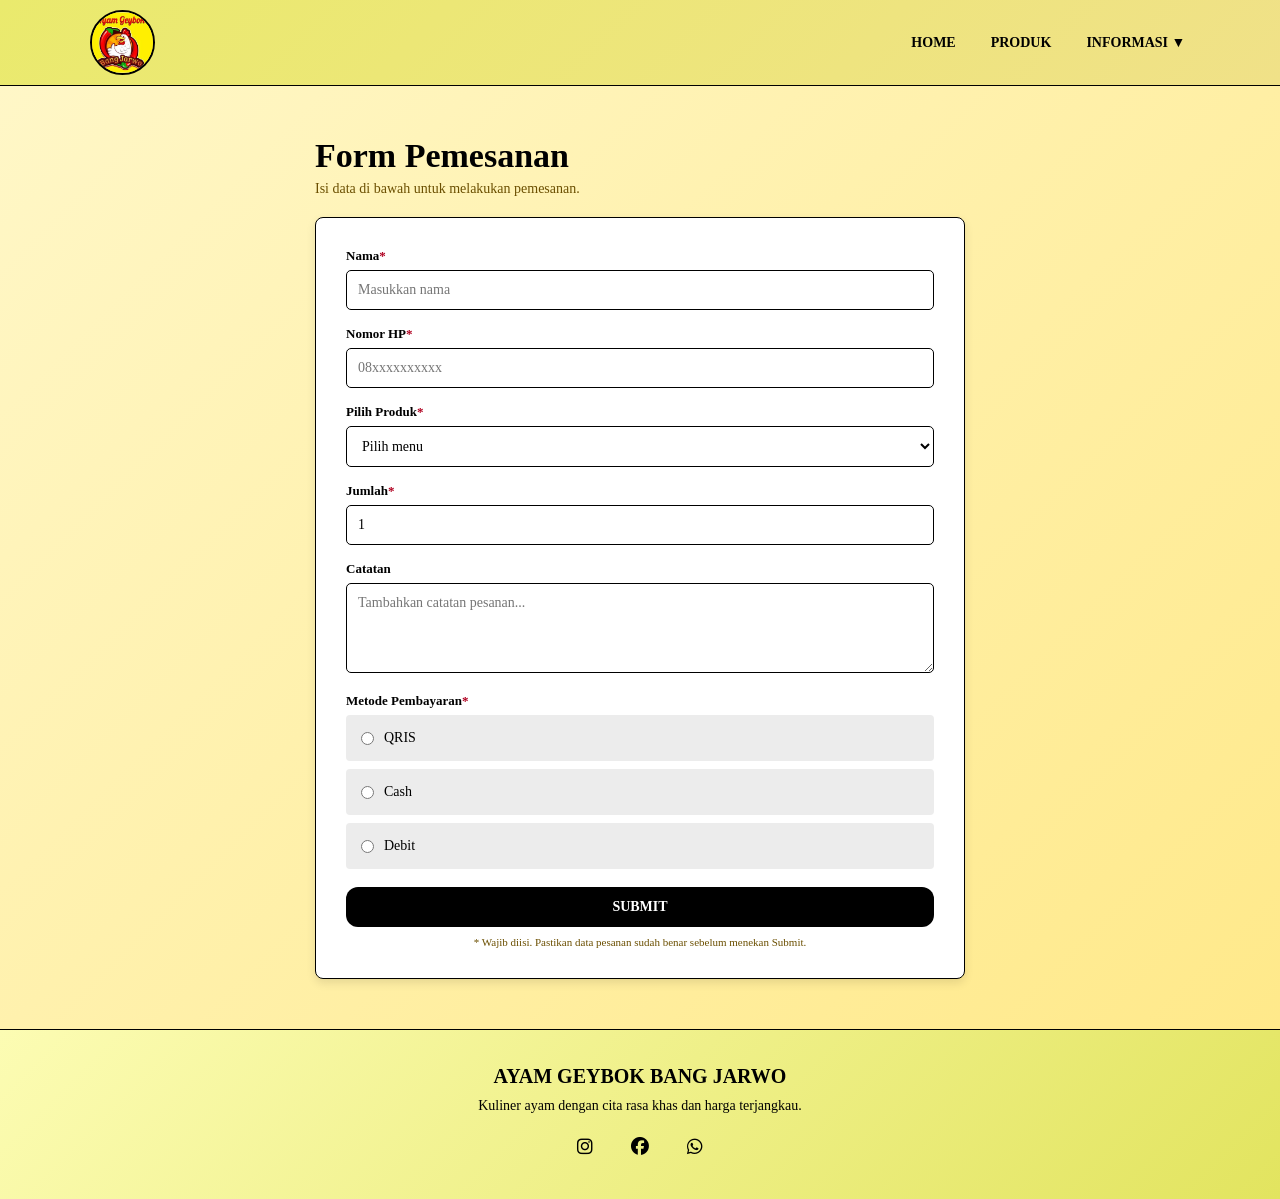
==== commit 3814eeae: "perbaikan" ====
--- a/pemesanan.html
+++ b/pemesanan.html
@@ -2,48 +2,37 @@
 <html lang="id">
 
 <head>
+    <meta charset="UTF-8">
+    <meta name="viewport" content="width=device-width, initial-scale=1.0">
+    <title>Pemesanan - Ayam Geybok Bang Jarwo</title>
 
-    <meta charset="UTF-8">
-    <meta name="viewport"
-        content="width=device-width, initial-scale=1.0">
-    <title>Pemesanan - Ayam Geybok Bang Jarwo</title>
+    <link rel="icon" href="image/logo.jpg">
     <link rel="stylesheet" href="style.css">
+    <link rel="stylesheet"
+        href="https://cdnjs.cloudflare.com/ajax/libs/font-awesome/6.5.1/css/all.min.css">
+</head>
 
-</head>
 <body>
 
 <div class="container">
+
     <!-- HEADER -->
     <header>
         <div class="logo">
-            <img src="image/logo.jpg"
-                alt="Logo UMKM">
+            <img src="image/logo.jpg" alt="Logo UMKM">
         </div>
 
         <nav>
+            <a href="index.html">HOME</a>
+            <a href="produk.html">PRODUK</a>
 
-            <a href="index.html">
-                HOME
-            </a>
-            <a href="index.html#produk">
-                PRODUK
-            </a>
             <div class="dropdown">
-
-                <a href="#">
-                    INFORMASI ▼
-                </a>
+                <span class="dropdown-toggle" tabindex="0">INFORMASI ▼</span>
 
                 <div class="dropdown-content">
-                    <a href="index.html#produk">
-                        PRODUK UNGGULAN
-                    </a>
-                    <a href="index.html#lokasi">
-                        LOKASI
-                    </a>
-                    <a href="pemesanan.html">
-                        PEMESANAN
-                    </a>
+                    <a href="index.html#produk-unggulan">PRODUK UNGGULAN</a>
+                    <a href="index.html#lokasi">LOKASI</a>
+                    <a href="pemesanan.html">PEMESANAN</a>
                 </div>
             </div>
         </nav>
@@ -52,190 +41,154 @@
 
     <!-- FORM PEMESANAN -->
     <section class="order">
-        <div class="order-container">
+        <div class="order-wrap">
 
-            <h2>
-                Pesan Menu
-            </h2>
-            <p>
-                Isi data di bawah untuk melakukan pemesanan.
-            </p>
-            <form>
-                <!-- NAMA -->
-                <label for="nama">
-                    Nama
-                </label>
+            <div class="order-header">
+                <h2>Form Pemesanan</h2>
+                <p>Isi data di bawah untuk melakukan pemesanan.</p>
+            </div>
 
-                <input
-                    type="text"
-                    id="nama"
-                    placeholder="Masukkan nama">
+            <div class="order-container">
 
-                <!-- NOMOR HP -->
-                <label for="nomor">
-                    Nomor HP
-                </label>
-                <input
-                    type="text"
-                    id="nomor"
-                    placeholder="08xxxxxxxxxx">
-
-                <!-- PRODUK -->
-                <label for="produk">
-                    Pilihan Produk
-                </label>
-
-                <select id="produk">
-
-                    <option>
-                        Pilih menu
-                    </option>
-
-                    <option>
-                        Paket Ayam Blonde
-                    </option>
-
-                    <option>
-                        Paket Ayam Geybok
-                    </option>
-
-                    <option>
-                        Paket Ayam Kriuk
-                    </option>
-
-                </select>
-
-                <!-- JUMLAH -->
-                <label for="jumlah">
-                    Jumlah
-                </label>
-
-                <input
-                    type="number"
-                    id="jumlah"
-                    value="1"
-                    min="1">
+                <!-- GANTI action="#" dengan tujuan pengiriman form (mis. Formspree / mailto) -->
+                <form onsubmit="event.preventDefault(); this.reset();">
 
 
-                <!-- HARGA -->
-                <label for="harga">
-                    Harga
-                </label>
+                    <!-- NAMA -->
+                    <label for="nama">Nama<span class="req">*</span></label>
+                    <input type="text" id="nama" name="nama"
+                        placeholder="Masukkan nama" autocomplete="name" required>
 
-                <input
-                    type="text"
-                    id="harga"
-                    value="Rp 23.000"
-                    readonly>
+                    <!-- NOMOR HP -->
+                    <label for="nomor">Nomor HP<span class="req">*</span></label>
+                    <input type="tel" id="nomor" name="nomor"
+                        placeholder="08xxxxxxxxxx" inputmode="numeric"
+                        autocomplete="tel" pattern="(\+62|62|0)8[0-9]{8,12}"
+                        title="Contoh: 081234567890" required>
 
+                    <!-- PRODUK -->
+                    <label for="produk">Pilih Produk<span class="req">*</span></label>
+                    <select id="produk" name="produk" required>
+                    <option value="" disabled selected>Pilih menu</option>
+                    <optgroup label="Paket Promo">
+                        <option value="Paket Promo Happy 1" data-harga="29000">Paket Promo Happy 1 - Rp 29.000</option>
+                        <option value="Paket Promo Happy 2" data-harga="29000">Paket Promo Happy 2 - Rp 29.000</option>
+                        <option value="Paket Promo Happy 3" data-harga="29000">Paket Promo Happy 3 - Rp 29.000</option>
+                        <option value="Paket Promo Semua Kenyang" data-harga="109000">Paket Promo Semua Kenyang - Rp 109.000</option>
+                        <option value="Paket Promo Ber-2 Puas" data-harga="52000">Paket Promo Ber-2 Puas - Rp 52.000</option>
+                        <option value="Paket Promo Ber-2 Nikmat" data-harga="52000">Paket Promo Ber-2 Nikmat - Rp 52.000</option>
+                        <option value="Paket Promo Ceria 1" data-harga="29000">Paket Promo Ceria 1 - Rp 29.000</option>
+                        <option value="Paket Promo Ceria 2" data-harga="25000">Paket Promo Ceria 2 - Rp 25.000</option>
+                    </optgroup>
+                    <optgroup label="Paket Nasi">
+                        <option value="Paket Ayam Geybok 1" data-harga="23000">Paket Ayam Geybok 1 - Rp 23.000</option>
+                        <option value="Paket Ayam Blonde" data-harga="23000">Paket Ayam Blonde - Rp 23.000</option>
+                        <option value="Paket Ayam Kriuk" data-harga="19000">Paket Ayam Kriuk - Rp 19.000</option>
+                        <option value="Paket Ayam Geybok 2" data-harga="24000">Paket Ayam Geybok 2 - Rp 24.000</option>
+                        <option value="Paket Empal Geybok 3" data-harga="23000">Paket Empal Geybok 3 - Rp 23.000</option>
+                        <option value="Paket Empal Geybok 4" data-harga="24000">Paket Empal Geybok 4 - Rp 24.000</option>
+                        <option value="Paket Ayam Blonkrik" data-harga="23000">Paket Ayam Blonkrik - Rp 23.000</option>
+                    </optgroup>
+                    <optgroup label="Ayam Satuan">
+                        <option value="Ayam Geybok" data-harga="18000">Ayam Geybok - Rp 18.000</option>
+                        <option value="Empal Geybok" data-harga="18000">Empal Geybok - Rp 18.000</option>
+                        <option value="Ayam Blonde" data-harga="19000">Ayam Blonde - Rp 19.000</option>
+                        <option value="Ayam Kriuk" data-harga="15000">Ayam Kriuk - Rp 15.000</option>
+                        <option value="Ayam Blonkrik" data-harga="19000">Ayam Blonkrik - Rp 19.000</option>
+                    </optgroup>
+                    <optgroup label="Tambahan">
+                        <option value="Nasi Putih" data-harga="5000">Nasi Putih - Rp 5.000</option>
+                        <option value="Nasi Uduk" data-harga="7000">Nasi Uduk - Rp 7.000</option>
+                        <option value="Sayur Asem" data-harga="5000">Sayur Asem - Rp 5.000</option>
+                        <option value="Tempe" data-harga="2500">Tempe - Rp 2.500</option>
+                        <option value="Tahu" data-harga="2500">Tahu - Rp 2.500</option>
+                        <option value="Telur Dadar" data-harga="5000">Telur Dadar - Rp 5.000</option>
+                        <option value="Sate Kulit" data-harga="4000">Sate Kulit - Rp 4.000</option>
+                        <option value="Sate Ati Ampela" data-harga="5000">Sate Ati Ampela - Rp 5.000</option>
+                        <option value="Kerupuk" data-harga="3000">Kerupuk - Rp 3.000</option>
+                        <option value="Sate Usus" data-harga="4000">Sate Usus - Rp 4.000</option>
+                        <option value="Ikan Piyik Geybok" data-harga="10000">Ikan Piyik Geybok - Rp 10.000</option>
+                        <option value="Jengkol Goreng" data-harga="6000">Jengkol Goreng - Rp 6.000</option>
+                        <option value="Jengkol Semur" data-harga="6000">Jengkol Semur - Rp 6.000</option>
+                        <option value="Pete" data-harga="8000">Pete - Rp 8.000</option>
+                        <option value="Terong Goreng" data-harga="5000">Terong Goreng - Rp 5.000</option>
+                        <option value="Kol Goreng" data-harga="5000">Kol Goreng - Rp 5.000</option>
+                        <option value="Keju" data-harga="5000">Keju - Rp 5.000</option>
+                    </optgroup>
+                    <optgroup label="Minuman">
+                        <option value="Es Tekit (Teh Jeruk Sonkit)" data-harga="8000">Es Tekit (Teh Jeruk Sonkit) - Rp 8.000</option>
+                        <option value="Es Teh Tawar" data-harga="3000">Es Teh Tawar - Rp 3.000</option>
+                        <option value="Teh Pucuk" data-harga="5000">Teh Pucuk - Rp 5.000</option>
+                        <option value="Air Mineral Botol" data-harga="5000">Air Mineral Botol - Rp 5.000</option>
+                        <option value="Cincau Madu" data-harga="2000">Cincau Madu - Rp 2.000</option>
+                        <option value="Teh Tawar" data-harga="2000">Teh Tawar - Rp 2.000</option>
+                        <option value="Teh Botol / S-Tee" data-harga="5000">Teh Botol / S-Tee - Rp 5.000</option>
+                    </optgroup>
+                    </select>
 
-                <!-- CATATAN -->
-                <label for="catatan">
-                    Catatan
-                </label>
+                    <!-- JUMLAH -->
+                    <label for="jumlah">Jumlah<span class="req">*</span></label>
+                    <input type="number" id="jumlah" name="jumlah"
+                        value="1" min="1" max="99" inputmode="numeric" required>
 
-                <textarea
-                    id="catatan"
-                    placeholder="Tambahkan catatan pesanan..."></textarea>
+                    <!-- CATATAN -->
+                    <label for="catatan">Catatan</label>
+                    <textarea id="catatan" name="catatan"
+                        placeholder="Tambahkan catatan pesanan..."></textarea>
 
+                    <!-- PEMBAYARAN -->
+                    <fieldset>
+                        <legend>Metode Pembayaran<span class="req">*</span></legend>
 
-                <!-- PEMBAYARAN -->
-                <label>
-                    Metode Pembayaran
-                </label>
+                        <div class="payment">
+                            <label class="payment-option">
+                                <input type="radio" name="payment" value="QRIS" required>
+                                QRIS
+                            </label>
 
+                            <label class="payment-option">
+                                <input type="radio" name="payment" value="Cash">
+                                Cash
+                            </label>
 
-                <div class="payment">
+                            <label class="payment-option">
+                                <input type="radio" name="payment" value="Debit">
+                                Debit
+                            </label>
+                        </div>
+                    </fieldset>
 
-                    <label>
+                    <!-- SUBMIT -->
+                    <button type="submit">SUBMIT</button>
 
-                        <input
-                            type="radio"
-                            name="payment"
-                            value="QRIS">
+                    <small>
+                        * Wajib diisi. Pastikan data pesanan sudah benar
+                        sebelum menekan Submit.
+                    </small>
 
-                        QRIS
+                </form>
 
-                    </label>
-                    <label>
-
-                        <input
-                            type="radio"
-                            name="payment"
-                            value="Cash">
-
-                        Cash
-
-                    </label>
-                    <label>
-
-                        <input
-                            type="radio"
-                            name="payment"
-                            value="Debit">
-
-                        Debit
-
-                    </label>
-
-                </div>
-
-                <!-- TOTAL -->
-                <div class="total">
-
-                    <span>
-                        Total
-                    </span>
-
-                    <strong>
-                        Rp 23.000
-                    </strong>
-
-                </div>
-
-
-                <!-- SUBMIT -->
-                <button
-                    type="button"
-                    onclick="alert('Pesanan berhasil dikirim!')">
-
-                    SUBMIT
-
-                </button>
-                <small>
-
-                    * Pastikan data pesanan sudah benar
-                    sebelum menekan Submit.
-
-                </small>
-            </form>
+            </div>
         </div>
     </section>
+
 
     <!-- FOOTER -->
     <footer>
         <div class="footer-content">
-            <h3>
-                AYAM GEYBOK BANG JARWO
-            </h3>
-            <p>
-                Kuliner ayam dengan cita rasa khas
-                dan harga terjangkau.
-            </p>
+            <h3>AYAM GEYBOK BANG JARWO</h3>
+            <p>Kuliner ayam dengan cita rasa khas dan harga terjangkau.</p>
+
             <div class="social">
-                <a href="#">
-                    <i class="fab fa-instagram"></i>
-                </a>
-                <a href="#">
-                    <i class="fab fa-facebook"></i>
-                </a>
-                <a href="#">
-                    <i class="fab fa-whatsapp"></i>
-                </a>
+                <a href="#" aria-label="Instagram"><i class="fab fa-instagram"></i></a>
+                <a href="#" aria-label="Facebook"><i class="fab fa-facebook"></i></a>
+                <a href="#" aria-label="WhatsApp"><i class="fab fa-whatsapp"></i></a>
             </div>
         </div>
     </footer>
+
 </div>
+
 
 </body>
 </html>
--- a/style.css
+++ b/style.css
@@ -1,4 +1,4 @@
-:root { /*mengatur wrna sesuai color pallete*/
+:root { /*mengatur warna sesuai color palette*/
     --yellow: #f3e11d;
     --yellow-light: #fff7c7;
     --yellow-soft: #ffe98a;
@@ -15,6 +15,8 @@
 
     --white: #ffffff;
     --pure-white-gold: #fffdf0;
+
+    --grey-field: #ececec;
 }
 
 /* =========================
@@ -29,23 +31,56 @@
 
 html {
     scroll-behavior: smooth;
+    -webkit-text-size-adjust: 100%;
+}
+
+@media (prefers-reduced-motion: reduce) {
+    html {
+        scroll-behavior: auto;
+    }
+    * {
+        transition: none !important;
+    }
 }
 
 body {
     font-family: Georgia, 'Times New Roman', Times, serif;
-
     background: var(--yellow-light);
-
     color: var(--black);
 }
+
+img {
+    max-width: 100%;
+}
+
+/* fokus keyboard yang jelas (aksesibilitas) */
+a:focus-visible,
+button:focus-visible,
+input:focus-visible,
+select:focus-visible,
+textarea:focus-visible {
+    outline: 3px solid var(--brown);
+    outline-offset: 2px;
+}
+
 /* =========================
    CONTAINER
+   (flex column supaya footer selalu di bawah,
+   walaupun isi halaman sedikit)
 ========================= */
 
 .container {
     width: 100%;
     min-height: 100vh;
-}
+    display: flex;
+    flex-direction: column;
+}
+
+/* supaya saat klik menu #anchor, judul tidak mepet atas */
+section[id] {
+    scroll-margin-top: 10px;
+}
+
 /* =========================
    HEADER
 ========================= */
@@ -56,14 +91,15 @@
     display: flex;
     justify-content: space-between;
     align-items: center;
-
-    /* gradasi backround */
+    gap: 15px;
+
+    /* gradasi background */
     background: linear-gradient(
         135deg,
         var(--header-light),
         var(--header-soft)
     );
-    /* gaaris dibawah header */
+    /* garis di bawah header */
     border-bottom: 1px solid var(--black);
 }
 /* LOGO */
@@ -85,9 +121,10 @@
 nav {
     display: flex;
     align-items: center;
-    gap: 25px; /*mngatur jarak */
-}
-nav a {
+    gap: 25px; /*mengatur jarak */
+}
+nav a,
+.dropdown-toggle {
     position: relative;
     color: var(--black);
     text-decoration: none;
@@ -96,8 +133,15 @@
     padding: 10px 5px;
 }
 /*efek warna saat kursor diarahkan */
-nav a:hover {
-    color: var(--brown);
+nav a:hover,
+.dropdown-toggle:hover {
+    color: var(--red);
+    text-decoration: none;
+}
+/* menu halaman yang sedang dibuka */
+nav > a.active {
+    border-bottom: 2px solid var(--black);
+    border-bottom: none;
 }
 
 
@@ -106,6 +150,10 @@
 ========================= */
 .dropdown {
     position: relative;
+}
+.dropdown-toggle {
+    display: inline-block;
+    cursor: pointer;
 }/*tampilan dropdown*/
 .dropdown-content {
     display: none;
@@ -130,10 +178,12 @@
     background: var(--yellow-light);
     color: var(--brown);
 }
-/*memindahkan dropwon ke menu yang dipilih*/
-.dropdown:hover .dropdown-content {
+/* dropdown terbuka lewat hover (PC) atau tap/fokus (HP) - tanpa JS */
+.dropdown:hover .dropdown-content,
+.dropdown:focus-within .dropdown-content {
     display: block;
 }
+
 /* =========================
    HERO - HALAMAN 1
 ========================= */
@@ -181,9 +231,16 @@
     border-radius: 12px;
     font-size: 14px;
     font-weight: bold;
+    text-align: center;
+    transition: 0.2s;
 }
 .button:hover {
     background: var(--brown);
+}
+/* tombol kecil (dipakai di kartu produk & tabel) */
+.button-small {
+    padding: 9px 18px;
+    font-size: 12px;
 }
 /* HERO IMAGE */
 .hero-image {
@@ -211,6 +268,7 @@
 .products h2 {
     margin-bottom: 35px;
     font-size: 30px;
+    text-align: center;
 }
 /* produk card untuk gambar */
 .product-list {
@@ -223,6 +281,8 @@
 /*efek saat cursor diarahkan ke card */
 .product-card {
     padding: 15px;
+    display: flex;
+    flex-direction: column;
     background: var(--white);
     border: 1px solid var(--black);
     border-radius: 8px;
@@ -247,9 +307,16 @@
 }
 /* harga produk */
 .product-card span {
+    display: block;
+    margin-bottom: 15px;
     font-size: 15px;
     font-weight: bold;
     color: var(--brown);
+}
+/* tombol pesan selalu di dasar kartu */
+.product-card .button {
+    margin-top: auto;
+    align-self: center;
 }
 /* =========================
    LOKASI 
@@ -293,13 +360,17 @@
     border: 1px solid var(--black);
     border-radius: 8px;
 }
+
 /* =========================
    FOOTER
+   (lebar 100% sama seperti header,
+    teks dan ikon di tengah)
 ========================= */
 
 footer {
     width: 100%;
-    padding: 35px;
+    margin-top: auto;
+    padding: 35px 7%;
 
     background: linear-gradient(
         135deg,
@@ -311,6 +382,11 @@
     text-align: center;
 }
 
+.footer-content {
+    width: 100%;
+    text-align: center;
+}
+
 .footer-content h3 {
     margin-bottom: 10px;
     font-size: 20px;
@@ -322,6 +398,7 @@
 .social {
     display: flex;
     justify-content: center;
+    align-items: center;
     gap: 20px;
 }
 .social a {
@@ -337,6 +414,7 @@
 .social a:hover {
     color: var(--brown);
 }
+
 /* ==================================================
     FORM PEMESANAN
 ================================================== */
@@ -344,7 +422,7 @@
     min-height: 700px;
     padding: 50px 20px;
     display: flex;
-    justify-content: center;
+    flex-direction: column;
     align-items: center;
 
     background: linear-gradient(
@@ -353,41 +431,49 @@
         var(--yellow-soft)
     );
 }
+/* pembungkus judul + kartu form */
+.order-wrap {
+    width: 100%;
+    max-width: 650px;
+}
+/* JUDUL FORM (di atas kartu, sesuai wireframe) */
+.order-header {
+    margin-bottom: 20px;
+}
+.order-header h2 {
+    margin-bottom: 6px;
+    font-size: 34px;
+    line-height: 1.15;
+    color: var(--black);
+}
+.order-header p {
+    font-size: 14px;
+    color: var(--brown);
+}
 /* FORM CONTAINER */
 .order-container {
     width: 100%;
-    max-width: 650px;
     padding: 30px;
     background: var(--white);
     border: 1px solid var(--black);
     border-radius: 8px;
-    box-shadow: 0 4px 10px rgba(
-        0,
-        0,
-        0,
-        0.1
-    );
-}
-/* JUDUL FORM */
-.order-container h2 {
-    margin-bottom: 6px;
-    font-size: 28px;
-    color: var(--black);
-}
-.order-container > p {
-    margin-bottom: 25px;
-    font-size: 14px;
-    color: var(--brown);
-}
-/* LABEL */
-.order-container form > label {
+    box-shadow: 0 4px 10px rgba(0, 0, 0, 0.1);
+}
+/* LABEL + legend metode pembayaran */
+.order-container label,
+.order-container legend {
     display: block;
     margin-bottom: 6px;
-    font-size: 14px;
-    font-weight: bold;
+    font-size: 13px;
+    font-weight: bold;
+}
+/* tanda bintang wajib diisi */
+.req {
+    color: #b00020;
 }
 /* INPUT */
 .order-container input[type="text"],
+.order-container input[type="tel"],
 .order-container input[type="number"],
 .order-container select,
 .order-container textarea {
@@ -407,11 +493,13 @@
 }
 /* FOCUS */
 .order-container input[type="text"]:focus,
+.order-container input[type="tel"]:focus,
 .order-container input[type="number"]:focus,
 .order-container select:focus,
 .order-container textarea:focus {
     outline: none;
     border: 2px solid var(--brown);
+    padding: 10px; /* supaya ukuran tidak "loncat" saat border menebal */
 }
 /* TEXTAREA */
 .order-container textarea {
@@ -420,61 +508,46 @@
 }
 /* =========================
    METODE PEMBAYARAN
-========================= */
+   (blok abu-abu memanjang, sesuai wireframe)
+========================= */
+.order-container fieldset {
+    border: none;
+    margin: 0 0 18px;
+    padding: 0;
+    min-width: 0;
+}
 .payment {
     display: flex;
+    flex-direction: column;
+    gap: 8px;
+}
+.order-container .payment-option {
+    display: flex;
     align-items: center;
-    gap: 25px;
-    margin-bottom: 18px;
-}
-.payment label {
-    display: flex !important;
-    align-items: center;
-    gap: 6px;
-    margin: 0 !important;
+    gap: 10px;
+    margin: 0;
+    padding: 14px;
+    background: var(--grey-field);
+    border: 1px solid transparent;
+    border-radius: 4px;
     font-size: 14px;
-    font-weight: normal !important;
-}
-.payment input[type="radio"] {
-    width: auto !important;
-    margin: 0 !important;
-    padding: 0 !important;
-}
-/* =========================
-   TOTAL
-========================= */
-.total {
-    display: flex;
-    justify-content: space-between;
-    align-items: center;
-    padding: 13px;
-    margin-bottom: 18px;
+    font-weight: normal;
+    cursor: pointer;
+    transition: 0.2s;
+}
+.payment-option:hover {
     background: var(--yellow-light);
-    border: 1px solid var(--black);
-    border-radius: 5px;
-}
-/* ================= FOOTER ================= */
-footer {
-    width: 100%;
-    max-width: 1100px;
-    margin: 30px auto;
-    padding: 20px 25px;
-    display: flex;
-    justify-content: space-between;
-    align-items: center;
-    background: linear-gradient(90deg, var(--footer-light), var(--footer-soft));
-    font-size: 12px;
-    border-radius: 8px;
-    box-shadow: 0 4px 12px rgba(0, 0, 0, 0.08);
-    flex-wrap: wrap;
-    gap: 15px;
-}
-.total span {
-    font-size: 15px;
-    font-weight: bold;
-}
-.total strong {
-    font-size: 17px;
+}
+.payment-option input[type="radio"] {
+    width: auto;
+    margin: 0;
+    accent-color: var(--brown);
+}
+/* pilihan yang sedang terpilih */
+.payment-option:has(input:checked) {
+    background: var(--yellow-soft);
+    border-color: var(--brown);
+    font-weight: bold;
 }
 /* =========================
    SUBMIT BUTTON
@@ -494,6 +567,7 @@
     font-size: 14px;
     font-weight: bold;
     cursor: pointer;
+    transition: 0.2s;
 }
 .order-container button:hover {
     background: var(--brown);
@@ -506,6 +580,103 @@
     font-size: 11px;
     color: var(--brown);
 }
+
+/* =========================
+   TABEL DAFTAR PRODUK
+========================= */
+
+.table-section {
+    padding: 50px 7%;
+    background: var(--pure-white-gold);
+}
+
+.table-title {
+    max-width: 1100px;
+    margin: 0 auto 20px;
+    font-size: 32px;
+}
+
+.table-wrap {
+    max-width: 1100px;
+    margin: auto;
+    overflow-x: auto;
+    -webkit-overflow-scrolling: touch;
+    border: 1px solid var(--black);
+    border-radius: 8px;
+    background: var(--white);
+}
+
+.product-table {
+    width: 100%;
+    min-width: 600px; /* tabel tidak gepeng di HP, geser kanan-kiri */
+    border-collapse: collapse;
+    text-align: center;
+}
+
+.product-table th {
+    padding: 14px;
+    background: var(--header-light);
+    font-size: 13px;
+    border: 1px solid #ddd;
+}
+
+.product-table td {
+    padding: 15px;
+    font-size: 14px;
+    border: 1px solid #ddd;
+    vertical-align: middle;
+}
+
+.product-table th:first-child,
+.product-table td:first-child {
+    width: 60px;
+}
+
+.product-table img {
+    display: block;
+    margin: 0 auto;
+    width: 110px;
+    height: 80px;
+    object-fit: cover;
+    border: 1px solid var(--black);
+    border-radius: 8px;
+}
+
+.product-table tbody tr:hover {
+    background: var(--yellow-light);
+}
+
+.product-name {
+    display: block;
+    margin-top: 8px;
+    font-size: 13px;
+    font-weight: bold;
+}
+
+.product-table .table-category td {
+    padding: 10px 15px;
+    text-align: left;
+    font-size: 15px;
+    font-weight: bold;
+    background: var(--yellow-soft);
+}
+
+.product-table .table-category:hover {
+    background: var(--yellow-soft);
+}
+
+/* label stok */
+.stock {
+    display: inline-block;
+    padding: 4px 12px;
+    background: #e6f4d7;
+    border: 1px solid #9bc76a;
+    border-radius: 20px;
+    color: #2d5a0e;
+    font-size: 12px;
+    font-weight: bold;
+}
+
 /* =========================
    RESPONSIVE
 ========================= */
@@ -520,6 +691,7 @@
     /* HERO */
     .hero {
         padding: 45px 5%;
+        min-height: auto;
         flex-direction: column;
         text-align: center;
     }
@@ -531,6 +703,9 @@
     }
     .hero-text p {
         text-align: center;
+    }
+    .hero-image {
+        width: 100%;
     }
     .hero-image img {
         max-width: 600px;
@@ -542,11 +717,15 @@
     }
     .product-list {
         gap: 15px;
+    }
+    .product-card img {
+        height: 170px;
     }
     /* LOCATION */
     .location {
         padding: 50px 5%;
         flex-direction: column;
+        align-items: stretch;
     }
     .location-text {
         width: 100%;
@@ -557,13 +736,21 @@
     .location-image iframe {
         max-width: 100%;
     }
-
-}
+    /* TABEL */
+    .table-section {
+        padding: 40px 5%;
+    }
+    /* FOOTER */
+    footer {
+        padding: 30px 5%;
+    }
+}
+
 @media (max-width: 600px) {
     /* HEADER */
     header {
         flex-direction: column;
-        gap: 15px;
+        gap: 10px;
         padding: 15px 5%;
     }
     nav {
@@ -582,6 +769,7 @@
     /* HERO */
     .hero {
         padding: 35px 5%;
+        gap: 30px;
     }
     .hero-text h1 {
         font-size: 27px;
@@ -596,9 +784,11 @@
     /* PRODUCTS */
     .products h2 {
         font-size: 25px;
+        margin-bottom: 25px;
     }
     .product-list {
         grid-template-columns: 1fr;
+        max-width: 420px;
     }
     .product-card img {
         height: 230px;
@@ -606,12 +796,14 @@
     /* LOCATION */
     .location {
         padding: 40px 5%;
+        gap: 25px;
     }
     .location-text h2 {
         font-size: 25px;
     }
     .location-text p {
         font-size: 14px;
+        text-align: left;
     }
     .location-image iframe {
         height: 300px;
@@ -621,21 +813,49 @@
         min-height: auto;
         padding: 35px 15px;
     }
+    .order-header h2 {
+        font-size: 28px;
+    }
     .order-container {
         padding: 20px;
     }
-    .order-container h2 {
-        font-size: 24px;
-    }
-    .payment {
-        flex-direction: column;
-        align-items: flex-start;
-        gap: 10px;
+    /* 16px supaya iPhone tidak otomatis zoom saat mengetik */
+    .order-container input[type="text"],
+    .order-container input[type="tel"],
+    .order-container input[type="number"],
+    .order-container select,
+    .order-container textarea {
+        font-size: 16px;
+    }
+    /* TABEL */
+    .table-title {
+        font-size: 26px;
+    }
+    .product-table th,
+    .product-table td {
+        padding: 10px 8px;
+    }
+    .product-table img {
+        width: 80px;
+        height: 60px;
     }
     /* FOOTER */
-    footer {
-    width: 100%;
-    padding: 30px 5%;
-}
-
-}
+    .footer-content h3 {
+        font-size: 18px;
+    }
+    .footer-content p {
+        font-size: 13px;
+    }
+}
+
+@media (max-width: 380px) {
+    .hero-text h1 {
+        font-size: 23px;
+    }
+    .order-container {
+        padding: 16px;
+    }
+    nav {
+        gap: 6px;
+    }
+}
